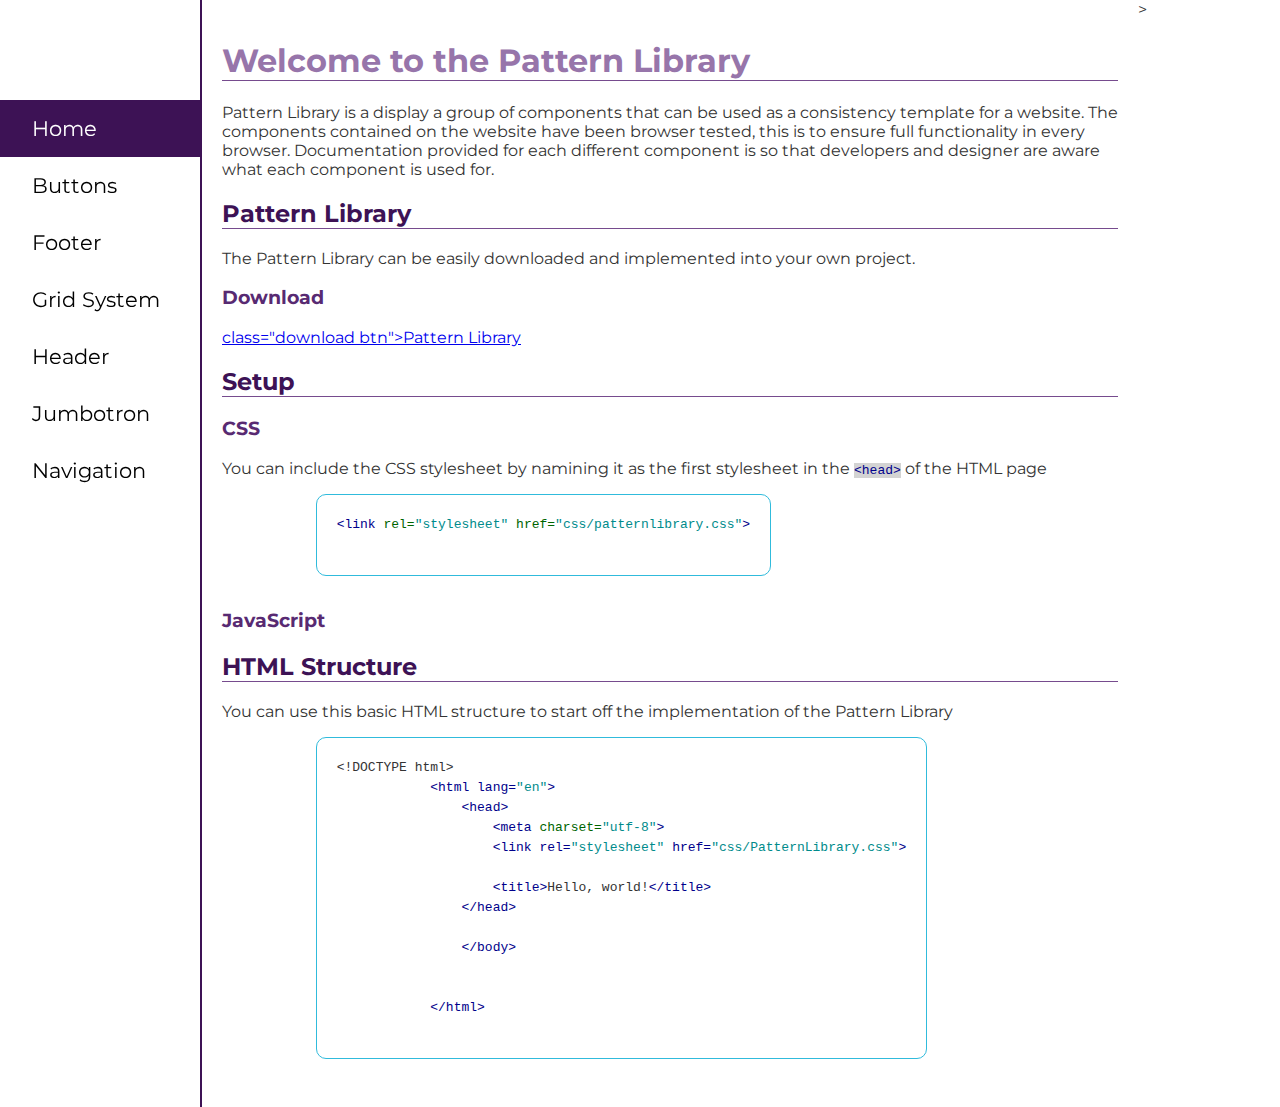
==== index.html @ 0e6b7b04 "completed index without download" ====
<!DOCTYPE html>
<html lang="en">

<head>
    <link rel="stylesheet" href="css/patternlibrary.css">
    <link href="https://fonts.googleapis.com/css?family=Montserrat" rel="stylesheet">
    <title> Welcome to the Pattern Library</title>
</head>

<body>
    <div class="wrapper">
        <aside>
            <nav id="nav">
                <ul>
                    <li><a class="active" href="index.html"> Home</a></li>
                    <li><a href="buttons.html"> Buttons</a></li>
                    <li><a href="footer.html"> Footer</a></li>
                    <li><a href="grid.html"> Grid System</a></li>
                    <li><a href="header.html"> Header</a></li>
                    <li><a href="jumbotron.html"> Jumbotron</a></li>
                    <li><a href="navigation.html"> Navigation</a></li>
                </ul>
            </nav>
        </aside>

        <main>
            <h1>Welcome to the Pattern Library</h1>
            <p> Pattern Library is a display a group of components that can be used as a consistency template for a
                website. The components contained on the website have been browser tested, this is to ensure full
                functionality in every browser.
                Documentation provided for each different component is so that developers and designer are aware what
                each component is used for.
            </p>

            <h2>Pattern Library</h2>
            <p> The Pattern Library can be easily downloaded and implemented into your own project.</p>
            <h3>Download</h3>
            <a href="downloads/PatternLibrary-css.zip"> class="download btn">Pattern Library</a>

            <h2> Setup </h2>
            <h3>CSS</h3>
            <p>You can include the CSS stylesheet by namining it as the first stylesheet in the <code
                    class="code-inline"><span class="tag">&lt;head&gt;</span></code> of the HTML page </p>
            <pre>
            <code
                class="code-block"><span class="tag">&lt;link </span><span class="attribute">rel=</span><span class="value">"stylesheet"</span> <span class="attribute">href=</span><span class="value">"css/patternlibrary.css"</span><span class="tag">&gt;</span>
            </code>
        </pre>

            <h3>JavaScript</h3>
            <h2> HTML Structure </h2>
            <p>You can use this basic HTML structure to start off the implementation of the Pattern Library</p>
            <pre>
            <code class="code-block">&lt;!DOCTYPE html&gt;
            <span class="tag">&lt;html <span class="attrib">lang=</span><span class="value">"en"</span>&gt;</span>
                <span class="tag">&lt;head&gt;</span>
                    <span class="tag">&lt;meta <span class="attribute">charset=</span><span class="value">"utf-8"</span>&gt;</span>
                    <span class="tag">&lt;link <span class="attrib">rel=</span><span class="value">"stylesheet"</span> <span class="attrib">href=</span><span class="value">"css/PatternLibrary.css"</span>&gt;</span>
                    
                    <span class="tag">&lt;title&gt;</span>Hello, world!<span class="tag">&lt;/title&gt;</span>
                <span class="tag">&lt;/head&gt;</span>
            
                <span class="tag">&lt;/body&gt;</span>


            <span class="tag">&lt;/html&gt;</span>
            </code>
        </pre>

        </main>>
    </div>
    <!--wrapper-->
</body>


</html>
---- css/patternlibrary.css ----
aside {
    float: left;
    width: 15%;
    height: auto;
}



nav {
    
    height: auto;
    float: left;
    position: fixed;
    width: 200px;
    padding-top: 100px;
}

ul {
    list-style-type: none;
    margin: 0;
    padding: 0;
    width: auto;
    font-size: 1.3em;

}

li a {
    display: block;
    color: #000;
    padding: 16px 32px;
    text-decoration: none;

}

li a.active {
    background-color: #3D1255;
    color: white;
}

li a:hover:not(.active) {
    background-color: #9775AA;
    color: white;
}

main {
    float: left;
    height: auto;
    width: 70%;
    padding: 20px;
    border-left: 2pt solid #3D1255;
    margin-left: 200px;
}
.section {
width: 100%;
padding-left: 30px;
background-color: white;
}

h1 {
    color: #9775AA;
    font-family: 'Montserrat', sans-serif;
    border-bottom: 1pt solid #764B8E;
}
h2 {
    color: #3D1255;
    font-family: 'Montserrat', sans-serif;
    border-bottom: 1pt solid #764B8E;
}


h3 {
    color: #582A72;
    font-family: 'Montserrat', sans-serif;
}

h4 {
    color:#764B8E;
    font-family: 'Montserrat', sans-serif;
}
h5{
    color: #9775AA;
    font-family: 'Montserrat', sans-serif;
}

h6 {
    color: #9775AA;
    font-family: 'Montserrat', sans-serif;
}

.code {
    border: 1px solid darkgrey;
    padding: 10px;
    border-radius: 10px;
    margin: 40px;
    font-size: 1.5em;
    max-height: 1000px;
    
}

.flex-container {
    display: flex;
}

body {
    padding: 0;
    margin: 0;
    font-family: 'Montserrat', sans-serif;
    color: #333333;
    display: flex;
    flex-direction: column;

}

.code-block {
    display: inline-block;
    padding: 20px;
    max-width: 800px;
    border-radius: 10px;
    border: 1px solid #30BBDC;
    max-height: 1000px;
    line-height: 20px;

}

.code-inline {
    background-color: lightgray;
}

.tag {
    color: darkblue;
}

.attribute {
    color: darkgreen;
}

.value {
    color: darkcyan;
}

.span {
    color: darkmagenta;
}

pre {
    overflow: auto;
}
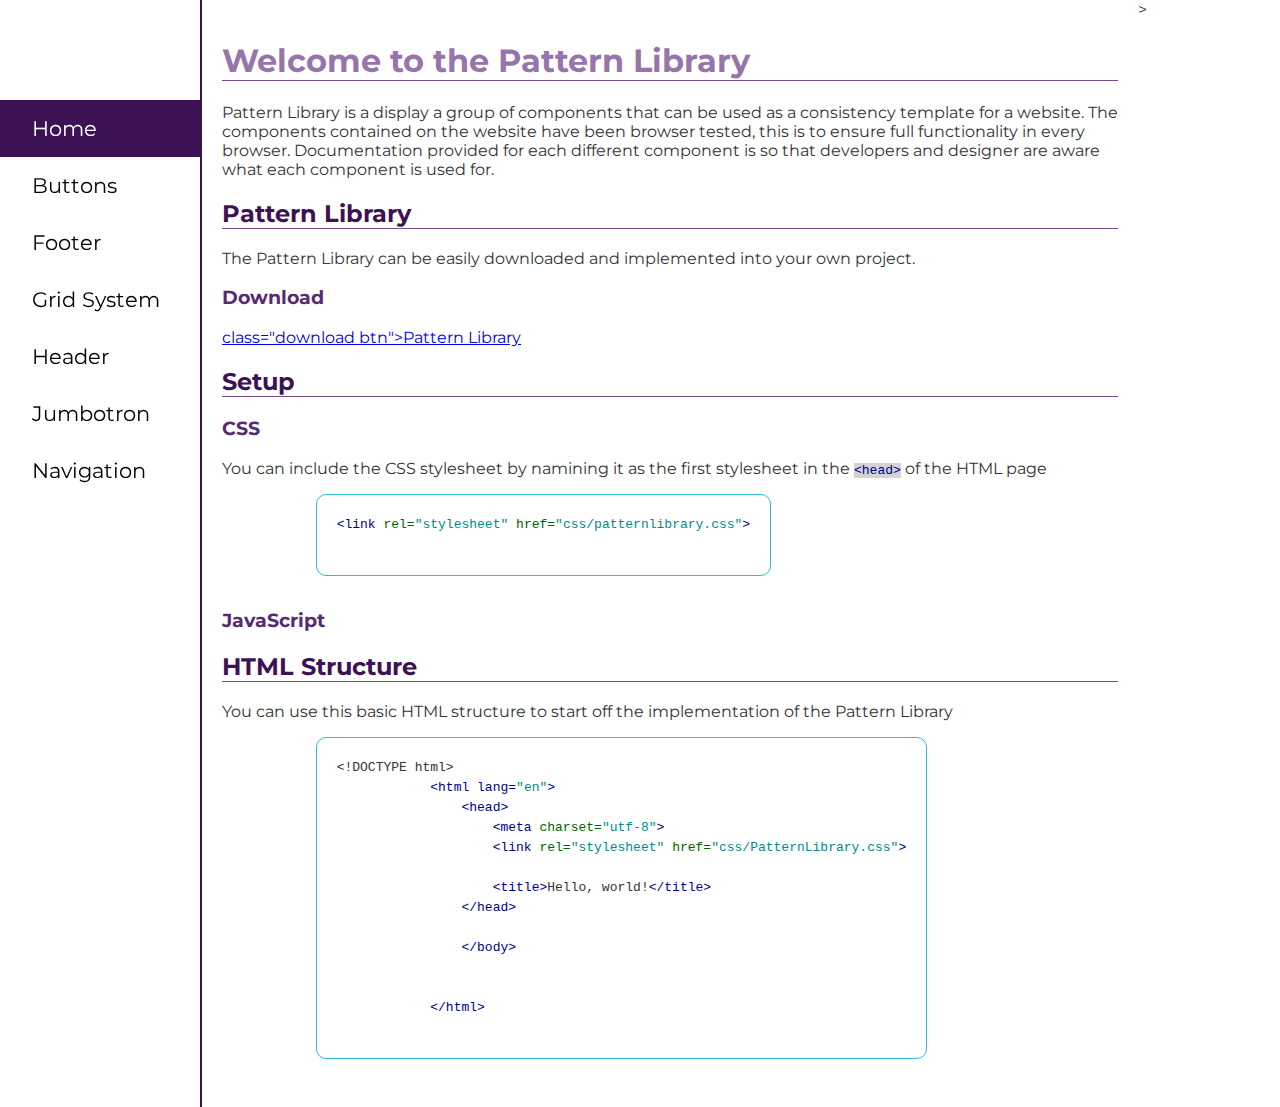
==== commit 5574b012: "completed buttons page" ====
--- a/index.html
+++ b/index.html
@@ -55,7 +55,7 @@
             <span class="tag">&lt;html <span class="attrib">lang=</span><span class="value">"en"</span>&gt;</span>
                 <span class="tag">&lt;head&gt;</span>
                     <span class="tag">&lt;meta <span class="attribute">charset=</span><span class="value">"utf-8"</span>&gt;</span>
-                    <span class="tag">&lt;link <span class="attrib">rel=</span><span class="value">"stylesheet"</span> <span class="attrib">href=</span><span class="value">"css/PatternLibrary.css"</span>&gt;</span>
+                    <span class="tag">&lt;link <span class="attribute">rel=</span><span class="value">"stylesheet"</span> <span class="attribute">href=</span><span class="value">"css/PatternLibrary.css"</span>&gt;</span>
                     
                     <span class="tag">&lt;title&gt;</span>Hello, world!<span class="tag">&lt;/title&gt;</span>
                 <span class="tag">&lt;/head&gt;</span>
--- a/css/patternlibrary.css
+++ b/css/patternlibrary.css
@@ -144,4 +144,767 @@
 
 pre {
     overflow: auto;
-}+}
+
+.btn {
+    display: inline-block;
+    border: none;
+    outline: none;
+    padding: 10px;
+    font-size: 1em;
+    background-color: transparent;
+    color: #333333;
+    border: solid 1px #d5d5d5;
+    border-radius: 5px;
+    transition: all .3 ease-in-out;
+    margin-left: 45px;
+    width: 150px;
+}
+
+.btn img {
+    height: 20px;
+}
+
+.btn:hover {
+    border-color: #a2a2a2;
+    color: #333333;
+}
+
+.btn-fill1 {
+    
+    border: none;
+    outline: none;
+    padding: 10px;
+    font-size: 1.5em;
+    background-color: lightblue;
+    color: #333333;
+    border: solid 3px lightblue;
+    border-radius: 6px;
+    transition: all .3s ease-in-out;
+    width: 150px;
+    height: auto;
+    margin-left: 45px;
+
+}
+
+.btn-fill2 {
+    
+    border: none;
+    outline: none;
+    padding: 10px;
+    font-size: 1.5em;
+    background-color: palevioletred;
+    color: #333333;
+    border: solid 3px palevioletred;
+    border-radius: 6px;
+    transition: all .3s ease-in-out;
+    width: 150px;
+    height: auto;
+    margin-left: 45px;
+
+}
+    
+  
+.btn-fill2:hover {
+    border-color: white;
+    background-color: red;
+    opacity: 0.5;
+    color: #333333; }
+
+.btn-fill3 {
+    
+    border: none;
+    outline: none;
+    padding: 10px;
+    font-size: 1.5em;
+    background-color: plum;
+    color: #333333;
+    border: solid 3px plum;
+    border-radius: 6px;
+    transition: all .3s ease-in-out;
+    width: 150px;
+    height: auto;
+    margin-left: 45px;
+
+}
+    
+  
+.btn-fill3:hover {
+    border-color: white;
+    background-color: purple;
+    opacity: 0.5;
+    color: #333333; }
+
+.btn-fill4 {
+    
+    border: none;
+    outline: none;
+    padding: 10px;
+    margin-top: 10px;
+    font-size: 1.5em;
+    background-color: palegreen;
+    color: #333333;
+    border: solid 3px palegreen;
+    border-radius: 6px;
+    transition: all .3s ease-in-out;
+    width: 150px;
+    height: auto;
+    margin-left: 45px;
+
+}
+    
+  
+.btn-fill4:hover {
+    border-color: white;
+    background-color: darkgreen;
+    opacity: 0.5;
+    color: #333333; }
+
+.btn-fill5 {
+    
+    border: none;
+    outline: none;
+    padding: 10px;
+    font-size: 1.5em;
+    background-color: peachpuff;
+    color: #333333;
+    border: solid 3px peachpuff;
+    border-radius: 6px;
+    transition: all .3s ease-in-out;
+    width: 150px;
+    height: auto;
+    margin-top: 10px;
+    margin-left: 45px;
+}
+    
+  
+.btn-fill5:hover {
+    border-color: white;
+    background-color: lightpink;
+    opacity: 0.5;
+    color: #333333; }
+
+.btn-fill6 {
+    
+    border: none;
+    outline: none;
+    padding: 10px;
+    font-size: 1.5em;
+    background-color: orange;
+    color: #333333;
+    border: solid 3px orange;
+    border-radius: 6px;
+    transition: all .3s ease-in-out;
+    width: 150px;
+    height: auto;
+    margin-left: 45px;
+    margin-top: 10px;
+
+}
+    
+  
+.btn-fill6:hover {
+    border-color: white;
+    background-color: cadetblue;
+    opacity: 0.5;
+    color: #333333; 
+}
+
+
+    .btn-out1 {
+    
+    border: none;
+    outline: none;
+    padding: 10px;
+    font-size: 1.5em;
+    background-color: transparent;
+    color: #333333;
+    border: solid 3px lightblue;
+    border-radius: 6px;
+    transition: all .3s ease-in-out;
+    width: 150px;
+    height: auto;
+    margin-left: 45px;
+
+}
+    
+  
+.btn-out1:hover {
+    border-color: blue;
+    background-color: transparent;
+    opacity: 0.5;
+    color: #333333; }
+
+.btn-out2 {
+    
+    border: none;
+    outline: none;
+    padding: 10px;
+    font-size: 1.5em;
+    background-color: transparent;
+    color: #333333;
+    border: solid 3px palevioletred;
+    border-radius: 6px;
+    transition: all .3s ease-in-out;
+    width: 150px;
+    height: auto;
+    margin-left: 45px;
+
+}
+    
+  
+.btn-out2:hover {
+    border-color: red;
+    background-color: transparent;
+    opacity: 0.5;
+    color: #333333; }
+
+.btn-out3 {
+    
+    border: none;
+    outline: none;
+    padding: 10px;
+    font-size: 1.5em;
+    background-color: transparent;
+    color: #333333;
+    border: solid 3px plum;
+    border-radius: 6px;
+    transition: all .3s ease-in-out;
+    width: 150px;
+    height: auto;
+    margin-left: 45px;
+
+}
+    
+  
+.btn-out3:hover {
+    border-color: purple;
+    background-color: transparent;
+    opacity: 0.5;
+    color: #333333; }
+
+.btn-out4 {
+    
+    border: none;
+    outline: none;
+    padding: 10px;
+    font-size: 1.5em;
+    background-color: transparent;
+    color: #333333;
+    border: solid 3px palegreen;
+    border-radius: 6px;
+    transition: all .3s ease-in-out;
+    width: 150px;
+    height: auto;
+    margin-left: 45px;
+    margin-top: 10px;
+
+}
+    
+  
+.btn-out4:hover {
+    border-color: darkgreen;
+    background-color: transparent;
+    opacity: 0.5;
+    color: #333333; }
+
+.btn-out5 {
+    
+    border: none;
+    outline: none;
+    padding: 10px;
+    font-size: 1.5em;
+    background-color: transparent;
+    color: #333333;
+    border: solid 3px peachpuff;
+    border-radius: 6px;
+    transition: all .3s ease-in-out;
+    width: 150px;
+    height: auto;
+    margin-left: 45px;
+    margin-top: 10px;
+
+}
+    
+  
+.btn-out5:hover {
+    border-color: peachpuff;
+    background-color: transparent;
+    opacity: 0.5;
+    color: #333333; }
+
+.btn-out6 {
+    
+    border: none;
+    outline: none;
+    padding: 10px;
+    font-size: 1.5em;
+    background-color: transparent;
+    color: #333333;
+    border: solid 3px orange;
+    border-radius: 6px;
+    transition: all .3s ease-in-out;
+    width: 150px;
+    height: auto;
+    margin-left: 45px;
+    margin-top: 10px;
+
+}
+    
+  
+.btn-out6:hover {
+    border-color: palegoldenrod;
+    background-color: transparent;
+    opacity: 0.5;
+    color: #333333; 
+}
+
+
+.btn-shape1 {
+    
+    border: none;
+    outline: none;
+    padding: 10px;
+    font-size: 1.5em;
+    background-color: lightblue;
+    color: #333333;
+    border: solid 3px lightblue;
+    border-radius: 50px;
+    transition: all .3s ease-in-out;
+    width: 150px;
+    height: auto;
+    margin-left: 45px;
+
+}
+
+.btn-shape2 {
+    
+    border: none;
+    outline: none;
+    padding: 10px;
+    font-size: 1.5em;
+    background-color: palevioletred;
+    color: #333333;
+    border: solid 3px palevioletred;
+    border-radius: 50px;
+    transition: all .3s ease-in-out;
+    width: 150px;
+    height: auto;
+    margin-left: 45px;
+
+}
+    
+  
+.btn-shape2:hover {
+    border-color: white;
+    background-color: red;
+    opacity: 0.5;
+    color: #333333; }
+
+.btn-shape3 {
+    
+    border: none;
+    outline: none;
+    padding: 10px;
+    font-size: 1.5em;
+    background-color: plum;
+    color: #333333;
+    border: solid 3px plum;
+    border-radius: 50px;
+    transition: all .3s ease-in-out;
+    width: 150px;
+    height: auto;
+    margin-left: 45px;
+
+}
+    
+  
+.btn-shape3:hover {
+    border-color: white;
+    background-color: purple;
+    opacity: 0.5;
+    color: #333333; }
+
+.btn-shape4 {
+    
+    border: none;
+    outline: none;
+    padding: 10px;
+    margin-top: 10px;
+    font-size: 1.5em;
+    background-color: palegreen;
+    color: #333333;
+    border: solid 3px palegreen;
+    border-radius: 50px;
+    transition: all .3s ease-in-out;
+    width: 150px;
+    height: auto;
+    margin-left: 45px;
+
+}
+    
+  
+.btn-shape4:hover {
+    border-color: white;
+    background-color: darkgreen;
+    opacity: 0.5;
+    color: #333333; }
+
+.btn-shape5 {
+    
+    border: none;
+    outline: none;
+    padding: 10px;
+    font-size: 1.5em;
+    background-color: peachpuff;
+    color: #333333;
+    border: solid 3px peachpuff;
+    border-radius: 50px;
+    transition: all .3s ease-in-out;
+    width: 150px;
+    height: auto;
+    margin-top: 10px;
+    margin-left: 45px;
+}
+    
+  
+.btn-shape5:hover {
+    border-color: white;
+    background-color: lightpink;
+    opacity: 0.5;
+    color: #333333; }
+
+.btn-shape6 {
+    
+    border: none;
+    outline: none;
+    padding: 10px;
+    font-size: 1.5em;
+    background-color: orange;
+    color: #333333;
+    border: solid 3px orange;
+    border-radius: 50px;
+    transition: all .3s ease-in-out;
+    width: 150px;
+    height: auto;
+    margin-left: 45px;
+    margin-top: 10px;
+
+}
+    
+  
+.btn-shape6:hover {
+    border-color: white;
+    background-color: cadetblue;
+    opacity: 0.5;
+    color: #333333; 
+}
+
+
+
+.css{
+    border: 1px solid #30BBDC;
+    padding: 5px;
+    border-radius: 10px;
+    margin: 10px;
+    font-size: 1rem;
+    width: 400px;
+}
+
+
+.btn-widthfill1 {
+    
+    border: none;
+    outline: none;
+    padding: 10px;
+    font-size: 1.5em;
+    background-color: lightblue;
+    color: #333333;
+    border: solid 3px lightblue;
+    border-radius: 6px;
+    transition: all .3s ease-in-out;
+    width: 100%;
+    height: 50px;
+    margin-left: 45px;
+    margin-bottom: 10px;
+
+}
+
+.btn-widthfill2 {
+    
+    border: none;
+    outline: none;
+    padding: 10px;
+    font-size: 1.5em;
+    background-color: palevioletred;
+    color: #333333;
+    border: solid 3px palevioletred;
+    border-radius: 6px;
+    transition: all .3s ease-in-out;
+    width: 100%;
+    height: 50px;
+    margin-left: 45px;
+    margin-bottom: 10px;
+
+}
+    
+  
+.btn-widthfill2:hover {
+    border-color: white;
+    background-color: red;
+    opacity: 0.5;
+    color: #333333; }
+
+.btn-widthfill3 {
+    
+    border: none;
+    outline: none;
+    padding: 10px;
+    font-size: 1.5em;
+    background-color: plum;
+    color: #333333;
+    border: solid 3px plum;
+    border-radius: 6px;
+    transition: all .3s ease-in-out;
+    width: 100%;
+    height: 50px;
+    margin-left: 45px;
+    margin-bottom: 10px;
+
+}
+    
+  
+.btn-widthfill3:hover {
+    border-color: white;
+    background-color: purple;
+    opacity: 0.5;
+    color: #333333; 
+}
+
+.btn-widthfill4 {
+    
+    border: none;
+    outline: none;
+    padding: 10px;
+    margin-bottom: 10px;
+    font-size: 1.5em;
+    background-color: palegreen;
+    color: #333333;
+    border: solid 3px palegreen;
+    border-radius: 6px;
+    transition: all .3s ease-in-out;
+    width: 100%;
+    height: 50px;
+    margin-left: 45px;
+
+}
+    
+  
+.btn-widthfill4:hover {
+    border-color: white;
+    background-color: darkgreen;
+    opacity: 0.5;
+    color: #333333; }
+
+.btn-widthfill5 {
+    
+    border: none;
+    outline: none;
+    padding: 10px;
+    font-size: 1.5em;
+    background-color: peachpuff;
+    color: #333333;
+    border: solid 3px peachpuff;
+    border-radius: 6px;
+    transition: all .3s ease-in-out;
+    width: 100%;
+    height: 50px;
+    margin-bottom: 10px;
+    margin-left: 45px;
+}
+    
+  
+.btn-widthfill5:hover {
+    border-color: white;
+    background-color: lightpink;
+    opacity: 0.5;
+    color: #333333; }
+
+.btn-widthfill6 {
+    
+    border: none;
+    outline: none;
+    padding: 10px;
+    font-size: 1.5em;
+    background-color: orange;
+    color: #333333;
+    border: solid 3px orange;
+    border-radius: 6px;
+    transition: all .3s ease-in-out;
+    width: 100%;
+    height: 50px;
+    margin-left: 45px;
+    margin-bottom: 10px;
+
+}
+    
+  
+.btn-widthfill6:hover {
+    border-color: white;
+    background-color: cadetblue;
+    opacity: 0.5;
+    color: #333333; 
+}
+
+ .btn-widthout1 {
+    
+    border: none;
+    outline: none;
+    padding: 10px;
+    font-size: 1.5em;
+    background-color: transparent;
+    color: #333333;
+    border: solid 3px lightblue;
+    border-radius: 6px;
+    transition: all .3s ease-in-out;
+    width: 100%;
+    height: 50px;
+    margin-left: 45px;
+    margin-bottom: 10px;
+
+}
+    
+  
+.btn-widthout1:hover {
+    border-color: blue;
+    background-color: transparent;
+    opacity: 0.5;
+    color: #333333; }
+
+.btn-widthout2 {
+    
+    border: none;
+    outline: none;
+    padding: 10px;
+    font-size: 1.5em;
+    background-color: transparent;
+    color: #333333;
+    border: solid 3px palevioletred;
+    border-radius: 6px;
+    transition: all .3s ease-in-out;
+    width: 100%;
+    height: 50px;
+    margin-bottom: 10px; 
+    margin-left: 45px;
+
+
+}
+    
+  
+.btn-widthout2:hover {
+    border-color: red;
+    background-color: transparent;
+    opacity: 0.5;
+    color: #333333; }
+
+.btn-widthout3 {
+    
+    border: none;
+    outline: none;
+    padding: 10px;
+    font-size: 1.5em;
+    background-color: transparent;
+    color: #333333;
+    border: solid 3px plum;
+    border-radius: 6px;
+    transition: all .3s ease-in-out;
+    width: 100%;
+    height: 50px;
+    margin-left: 45px;
+    margin-bottom: 10px;
+
+}
+    
+  
+.btn-widthout3:hover {
+    border-color: purple;
+    background-color: transparent;
+    opacity: 0.5;
+    color: #333333; }
+
+.btn-widthout4 {
+    
+    border: none;
+    outline: none;
+    padding: 10px;
+    font-size: 1.5em;
+    background-color: transparent;
+    color: #333333;
+    border: solid 3px palegreen;
+    border-radius: 6px;
+    transition: all .3s ease-in-out;
+    width: 100%;
+    height: 50px;
+    margin-left: 45px;
+    margin-bottom: 10px;
+
+}
+    
+  
+.btn-widthout4:hover {
+    border-color: darkgreen;
+    background-color: transparent;
+    opacity: 0.5;
+    color: #333333; }
+
+.btn-widthout5 {
+    
+    border: none;
+    outline: none;
+    padding: 10px;
+    font-size: 1.5em;
+    background-color: transparent;
+    color: #333333;
+    border: solid 3px peachpuff;
+    border-radius: 6px;
+    transition: all .3s ease-in-out;
+    width: 100%;
+    height: auto;
+    margin-left: 45px;
+    margin-bottom: 10px;
+
+}
+    
+  
+.btn-widthout5:hover {
+    border-color: peachpuff;
+    background-color: transparent;
+    opacity: 0.5;
+    color: #333333; }
+
+.btn-widthout6 {
+    
+    border: none;
+    outline: none;
+    padding: 10px;
+    font-size: 1.5em;
+    background-color: transparent;
+    color: #333333;
+    border: solid 3px orange;
+    border-radius: 6px;
+    transition: all .3s ease-in-out;
+    width: 100%;
+    height: 50px;
+    margin-left: 45px;
+    margin-bottom: 10px;
+
+}
+    
+  
+.btn-widthout6:hover {
+    border-color: palegoldenrod;
+    background-color: transparent;
+    opacity: 0.5;
+    color: #333333; 
+}
+
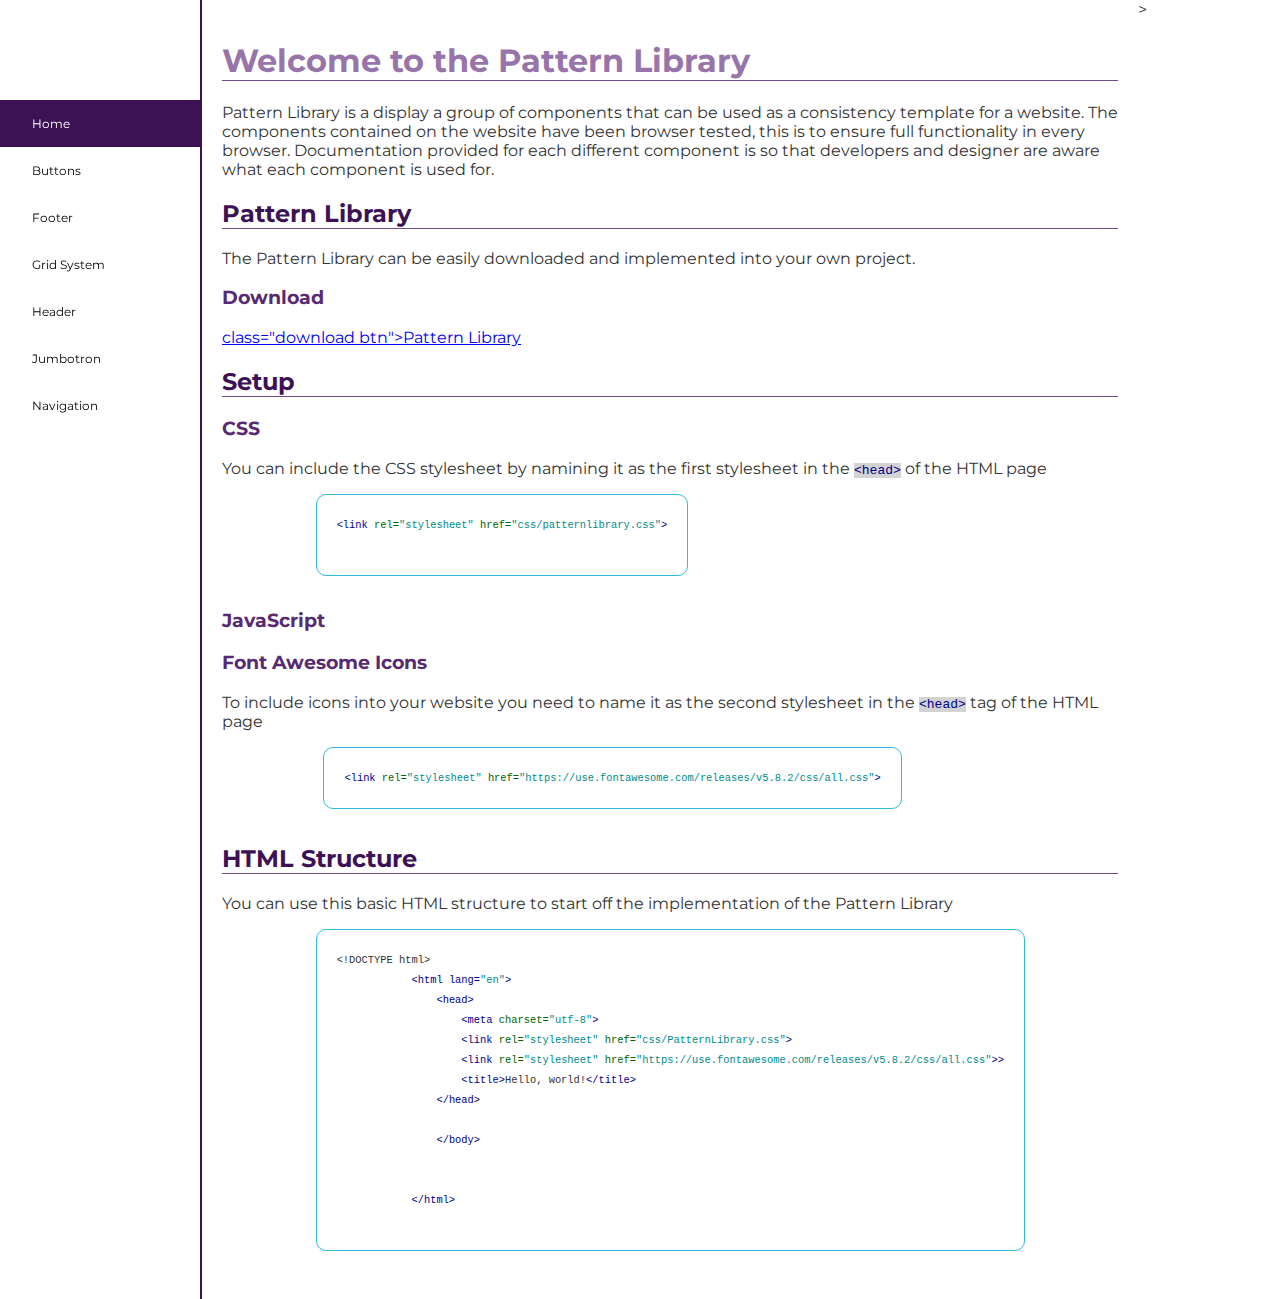
==== commit 2c7ad8a2: "footer page completed" ====
--- a/index.html
+++ b/index.html
@@ -48,6 +48,13 @@
         </pre>
 
             <h3>JavaScript</h3>
+
+            <h3>Font Awesome Icons</h3>
+            <p>To include icons into your website you need to name it as the second stylesheet in the <code
+                    class="code-inline"><span class="tag">&lt;head&gt;</span></code> tag of the HTML page </p>
+            <pre>
+             <code class="code-block"><span class="tag">&lt;link </span><span class="attribute">rel=</span><span class="value">"stylesheet"</span> <span class="attribute">href=</span><span class="value">"https://use.fontawesome.com/releases/v5.8.2/css/all.css"</span><span class="tag">&gt;</span></code>
+            </pre>
             <h2> HTML Structure </h2>
             <p>You can use this basic HTML structure to start off the implementation of the Pattern Library</p>
             <pre>
@@ -56,7 +63,7 @@
                 <span class="tag">&lt;head&gt;</span>
                     <span class="tag">&lt;meta <span class="attribute">charset=</span><span class="value">"utf-8"</span>&gt;</span>
                     <span class="tag">&lt;link <span class="attribute">rel=</span><span class="value">"stylesheet"</span> <span class="attribute">href=</span><span class="value">"css/PatternLibrary.css"</span>&gt;</span>
-                    
+                    <span class="tag">&lt;link <span class="attribute">rel=</span><span class="value">"stylesheet"</span> <span class="attribute">href=</span><span class="value"><span class="tag"><span class="value">"https://use.fontawesome.com/releases/v5.8.2/css/all.css"</span>&gt;</span></span>&gt;</span>
                     <span class="tag">&lt;title&gt;</span>Hello, world!<span class="tag">&lt;/title&gt;</span>
                 <span class="tag">&lt;/head&gt;</span>
             
--- a/css/patternlibrary.css
+++ b/css/patternlibrary.css
@@ -5,7 +5,9 @@
 }
 
 
-
+.row {
+    display: flex;
+}
 nav {
     
     height: auto;
@@ -20,7 +22,7 @@
     margin: 0;
     padding: 0;
     width: auto;
-    font-size: 1.3em;
+    font-size: 0.75em;
 
 }
 
@@ -76,10 +78,12 @@
 h4 {
     color:#764B8E;
     font-family: 'Montserrat', sans-serif;
+    
 }
 h5{
     color: #9775AA;
     font-family: 'Montserrat', sans-serif;
+    margin-left: 20px;
 }
 
 h6 {
@@ -119,6 +123,7 @@
     border: 1px solid #30BBDC;
     max-height: 1000px;
     line-height: 20px;
+    font-size: 0.65rem;
 
 }
 
@@ -908,3 +913,28 @@
     color: #333333; 
 }
 
+.hero-image {
+    width:100%;
+    height: 300px;    
+}
+
+footer{
+    width: 100%;
+    background-color: #30BBDC;
+
+}
+.footer-column{
+    width:250px;
+    font-size: 1rem;
+}
+
+i {
+    color: black;
+    font-size: 3em;
+    margin-right: 10px;
+}
+
+i:hover {
+    color: gray;
+}
+ 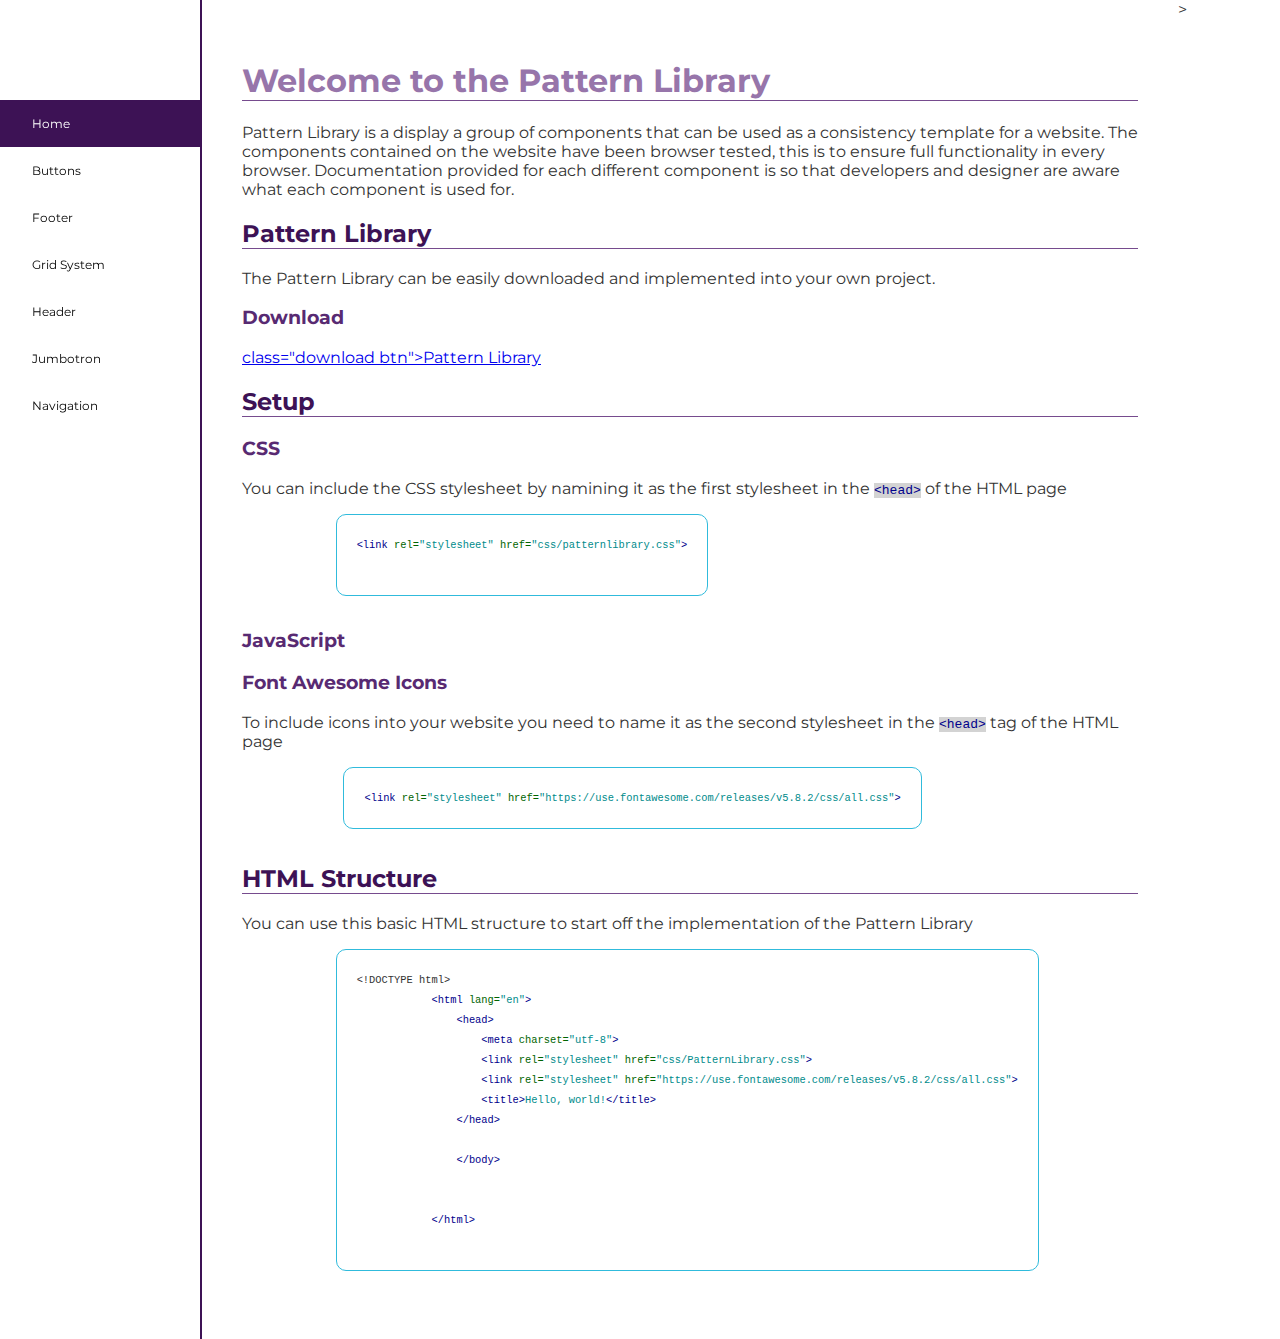
==== commit 9f9760bf: "grid page partly completed" ====
--- a/index.html
+++ b/index.html
@@ -59,11 +59,11 @@
             <p>You can use this basic HTML structure to start off the implementation of the Pattern Library</p>
             <pre>
             <code class="code-block">&lt;!DOCTYPE html&gt;
-            <span class="tag">&lt;html <span class="attrib">lang=</span><span class="value">"en"</span>&gt;</span>
+            <span class="tag">&lt;html <span class="attribute">lang=</span><span class="value">"en"</span>&gt;</span>
                 <span class="tag">&lt;head&gt;</span>
                     <span class="tag">&lt;meta <span class="attribute">charset=</span><span class="value">"utf-8"</span>&gt;</span>
                     <span class="tag">&lt;link <span class="attribute">rel=</span><span class="value">"stylesheet"</span> <span class="attribute">href=</span><span class="value">"css/PatternLibrary.css"</span>&gt;</span>
-                    <span class="tag">&lt;link <span class="attribute">rel=</span><span class="value">"stylesheet"</span> <span class="attribute">href=</span><span class="value"><span class="tag"><span class="value">"https://use.fontawesome.com/releases/v5.8.2/css/all.css"</span>&gt;</span></span>&gt;</span>
+                    <span class="tag">&lt;link <span class="attribute">rel=</span><span class="value">"stylesheet"</span> <span class="attribute">href=</span><span class="value"><span class="tag"><span class="value">"https://use.fontawesome.com/releases/v5.8.2/css/all.css"</span>&gt;</span>
                     <span class="tag">&lt;title&gt;</span>Hello, world!<span class="tag">&lt;/title&gt;</span>
                 <span class="tag">&lt;/head&gt;</span>
             
--- a/css/patternlibrary.css
+++ b/css/patternlibrary.css
@@ -48,7 +48,7 @@
     float: left;
     height: auto;
     width: 70%;
-    padding: 20px;
+    padding: 40px;
     border-left: 2pt solid #3D1255;
     margin-left: 200px;
 }
@@ -937,4 +937,19 @@
 i:hover {
     color: gray;
 }
- +
+.col-options {
+    list-style: circle;
+    margin-left: 20px;
+    font-size: 1em;
+}
+
+.col-example {
+    background-color:#30BBDC;
+    height: 30px;
+}
+.column {
+    display: flex;
+    flex: 1;
+    margin: 8px;
+}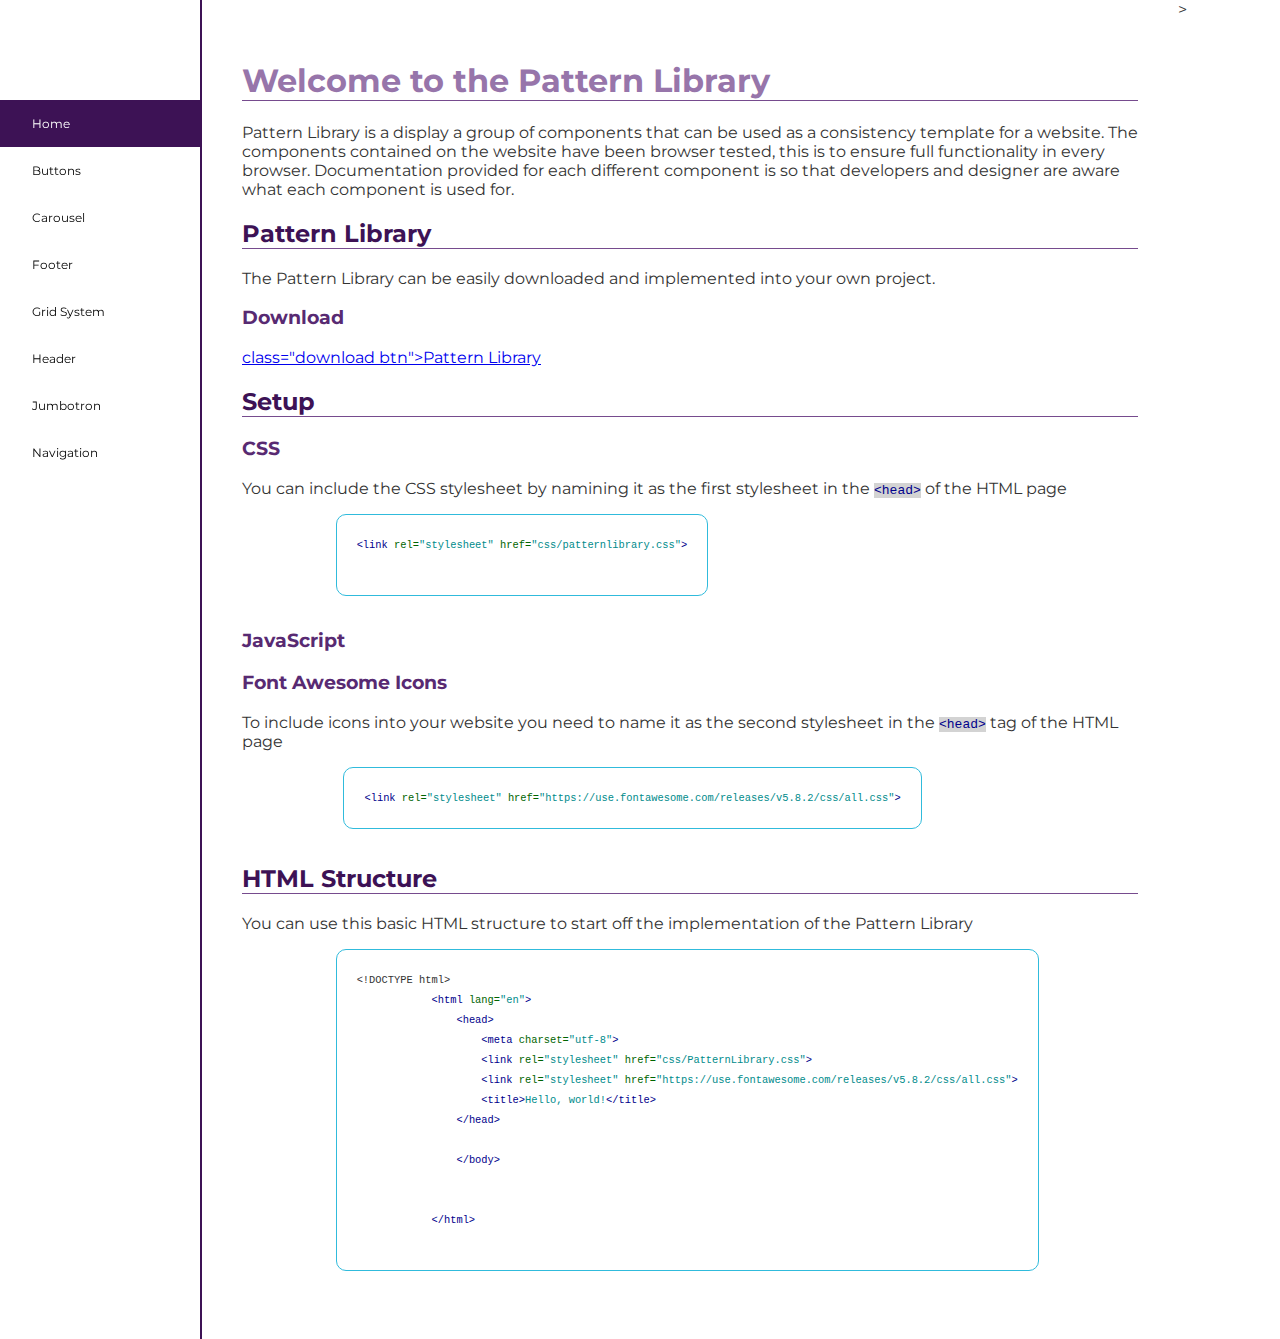
==== commit 21bc72a2: "Added carousel page and changed navigation" ====
--- a/index.html
+++ b/index.html
@@ -14,6 +14,7 @@
                 <ul>
                     <li><a class="active" href="index.html"> Home</a></li>
                     <li><a href="buttons.html"> Buttons</a></li>
+                    <li><a href="carousel.html"> Carousel</a></li>
                     <li><a href="footer.html"> Footer</a></li>
                     <li><a href="grid.html"> Grid System</a></li>
                     <li><a href="header.html"> Header</a></li>
--- a/css/patternlibrary.css
+++ b/css/patternlibrary.css
@@ -952,4 +952,22 @@
     display: flex;
     flex: 1;
     margin: 8px;
+}
+#Jumbotron {
+    background-color: lightgray;
+    height: 200px;
+    width: auto;
+    padding: 40px;
+    border-radius: 10px;
+
+}
+
+#Jumbobtn {
+    font-size: 1.3em;
+    border: 3px solid #9775AA;
+    background-color:#9775AA;
+    border-radius: 10px;
+    text-decoration:none;
+    height: 250px;
+    color: black;
 }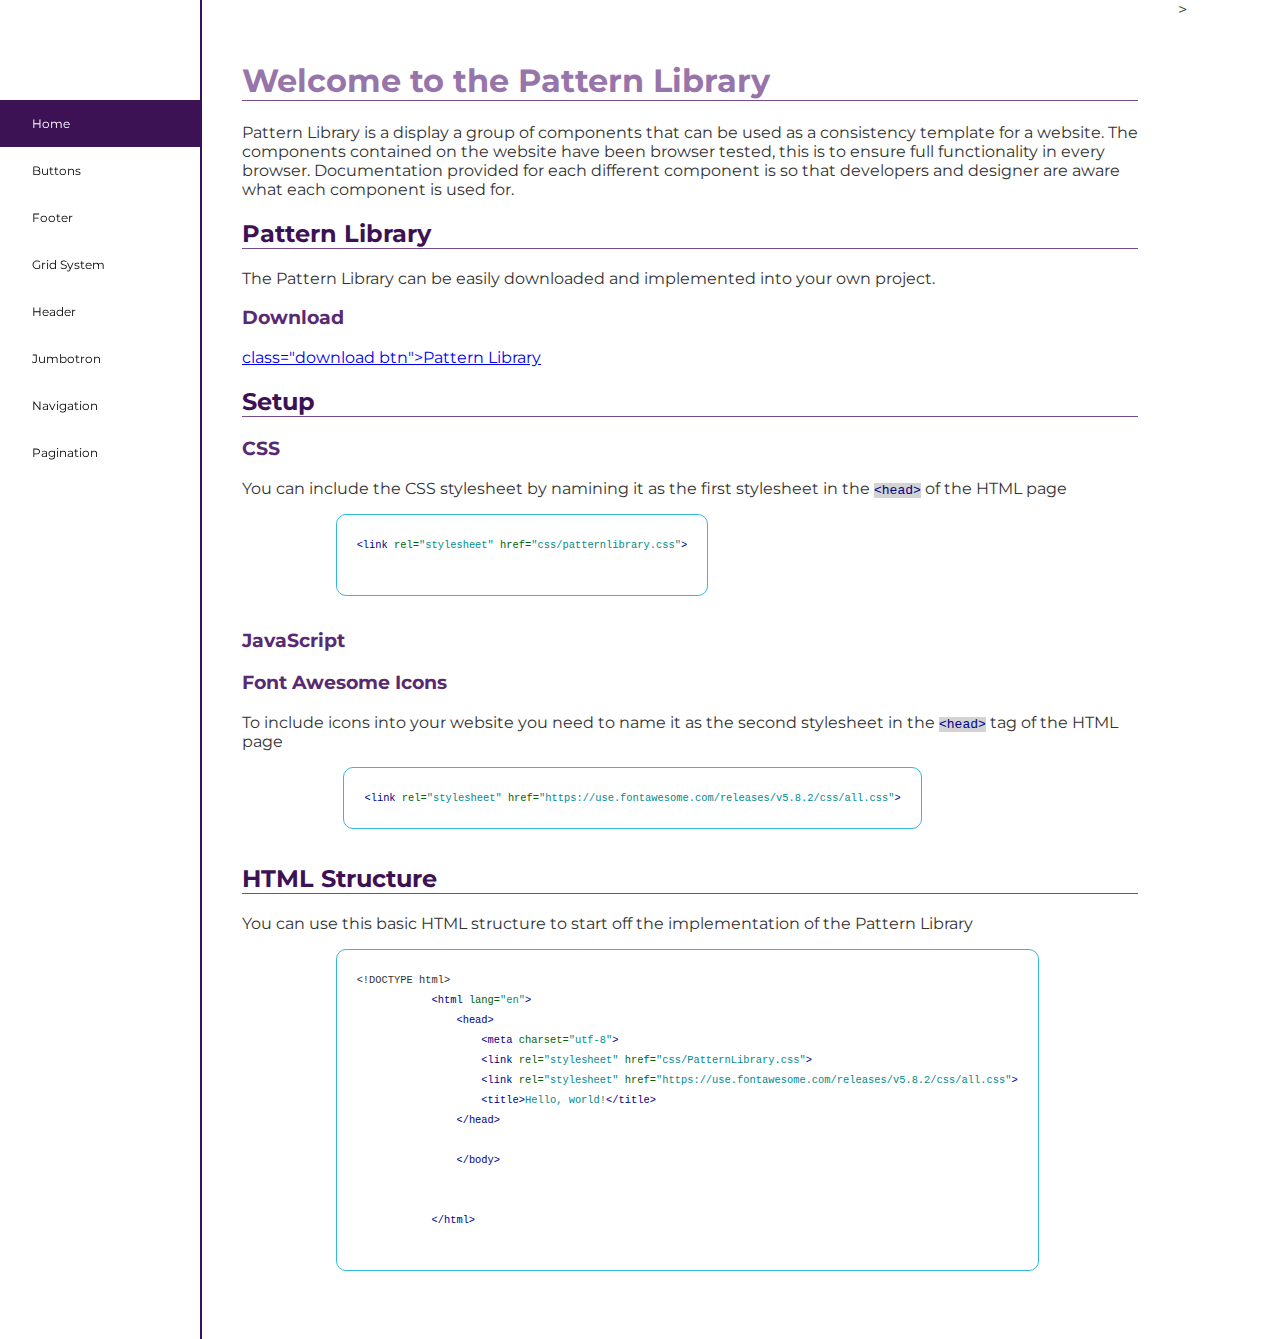
==== commit 2e3f337a: "deleted carousel and added pagination" ====
--- a/index.html
+++ b/index.html
@@ -14,12 +14,12 @@
                 <ul>
                     <li><a class="active" href="index.html"> Home</a></li>
                     <li><a href="buttons.html"> Buttons</a></li>
-                    <li><a href="carousel.html"> Carousel</a></li>
                     <li><a href="footer.html"> Footer</a></li>
                     <li><a href="grid.html"> Grid System</a></li>
                     <li><a href="header.html"> Header</a></li>
                     <li><a href="jumbotron.html"> Jumbotron</a></li>
                     <li><a href="navigation.html"> Navigation</a></li>
+                    <li><a href="pagination.html">Pagination</a></li>
                 </ul>
             </nav>
         </aside>
--- a/css/patternlibrary.css
+++ b/css/patternlibrary.css
@@ -970,4 +970,49 @@
     text-decoration:none;
     height: 250px;
     color: black;
-}+}
+
+.nav-wrapper{
+    height: 80px;
+    width: 100%;
+    background-color: blue;
+
+}
+ .nav-list li{
+        float:left;
+        padding:0;
+}
+
+.nav-list li a {
+    font-size: 3em;
+    display: inline-block;
+    list-style: none;
+}
+
+.nav-list li a:hover{
+    background-color: #30BBDC;
+}
+
+.pagination {
+    display: inline-block;
+    font-size: 2.2em;
+    margin-left: 20px;
+}
+
+.pagination a {
+    color: black;
+    float: left;
+    padding: 14px 32px;
+    text-decoration: none;
+}
+
+.pagination a.active {
+    background-color: #9775AA;
+    color: white;
+    border-radius: 5px;
+}
+
+.pagination a:hover:not(.active) {
+    background-color: lightgrey;
+    border-radius: 5px;
+}
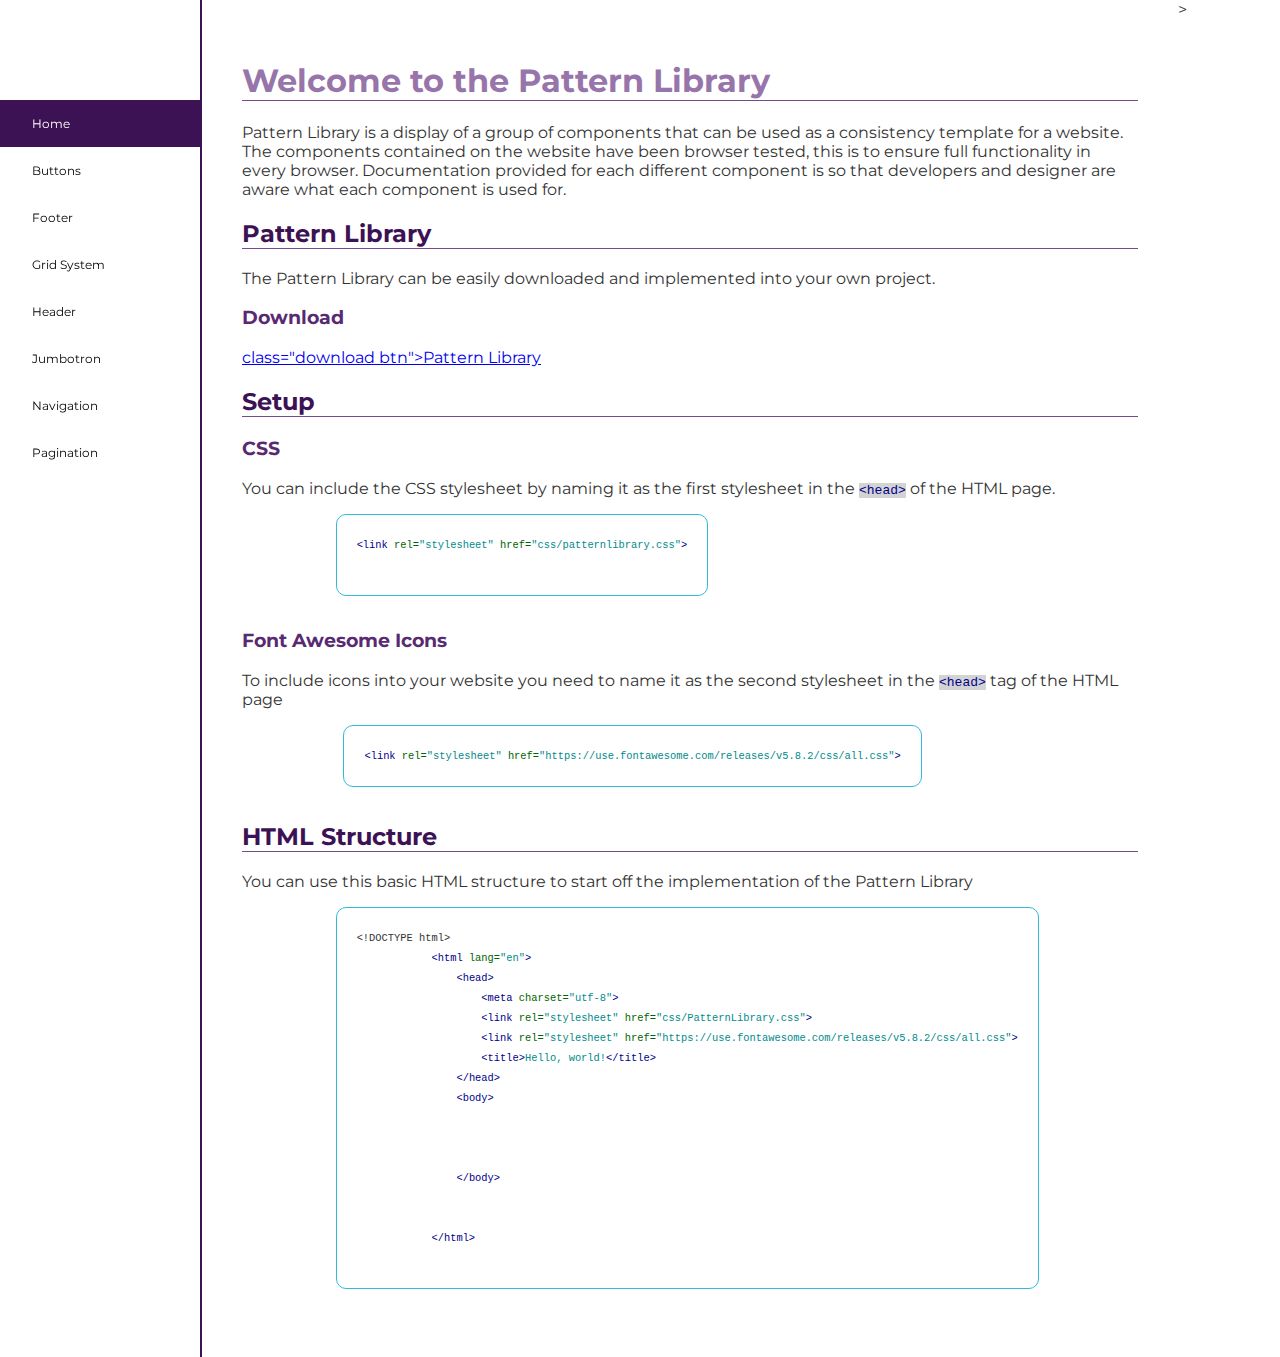
==== commit a0f2738a: "spell checked pattern library" ====
--- a/index.html
+++ b/index.html
@@ -26,7 +26,7 @@
 
         <main>
             <h1>Welcome to the Pattern Library</h1>
-            <p> Pattern Library is a display a group of components that can be used as a consistency template for a
+            <p> Pattern Library is a display of a group of components that can be used as a consistency template for a
                 website. The components contained on the website have been browser tested, this is to ensure full
                 functionality in every browser.
                 Documentation provided for each different component is so that developers and designer are aware what
@@ -40,15 +40,13 @@
 
             <h2> Setup </h2>
             <h3>CSS</h3>
-            <p>You can include the CSS stylesheet by namining it as the first stylesheet in the <code
-                    class="code-inline"><span class="tag">&lt;head&gt;</span></code> of the HTML page </p>
+            <p>You can include the CSS stylesheet by naming it as the first stylesheet in the <code
+                    class="code-inline"><span class="tag">&lt;head&gt;</span></code> of the HTML page. </p>
             <pre>
             <code
                 class="code-block"><span class="tag">&lt;link </span><span class="attribute">rel=</span><span class="value">"stylesheet"</span> <span class="attribute">href=</span><span class="value">"css/patternlibrary.css"</span><span class="tag">&gt;</span>
             </code>
         </pre>
-
-            <h3>JavaScript</h3>
 
             <h3>Font Awesome Icons</h3>
             <p>To include icons into your website you need to name it as the second stylesheet in the <code
@@ -67,7 +65,10 @@
                     <span class="tag">&lt;link <span class="attribute">rel=</span><span class="value">"stylesheet"</span> <span class="attribute">href=</span><span class="value"><span class="tag"><span class="value">"https://use.fontawesome.com/releases/v5.8.2/css/all.css"</span>&gt;</span>
                     <span class="tag">&lt;title&gt;</span>Hello, world!<span class="tag">&lt;/title&gt;</span>
                 <span class="tag">&lt;/head&gt;</span>
-            
+                <span class="tag">&lt;body&gt;</span>
+
+
+                
                 <span class="tag">&lt;/body&gt;</span>
 
 
--- a/css/patternlibrary.css
+++ b/css/patternlibrary.css
@@ -973,24 +973,25 @@
 }
 
 .nav-wrapper{
-    height: 80px;
-    width: 100%;
-    background-color: blue;
+    height: 70px;
+    width: 100%;
+    background-color: #582A72;
 
 }
  .nav-list li{
-        float:left;
-        padding:0;
+    float: left;
+    padding-top:20px;
+    margin: 0;
 }
 
 .nav-list li a {
-    font-size: 3em;
-    display: inline-block;
-    list-style: none;
+    font-size: 2em;
+    display:inline;
 }
 
 .nav-list li a:hover{
-    background-color: #30BBDC;
+    background-color: #582A72;
+    color: white;
 }
 
 .pagination {
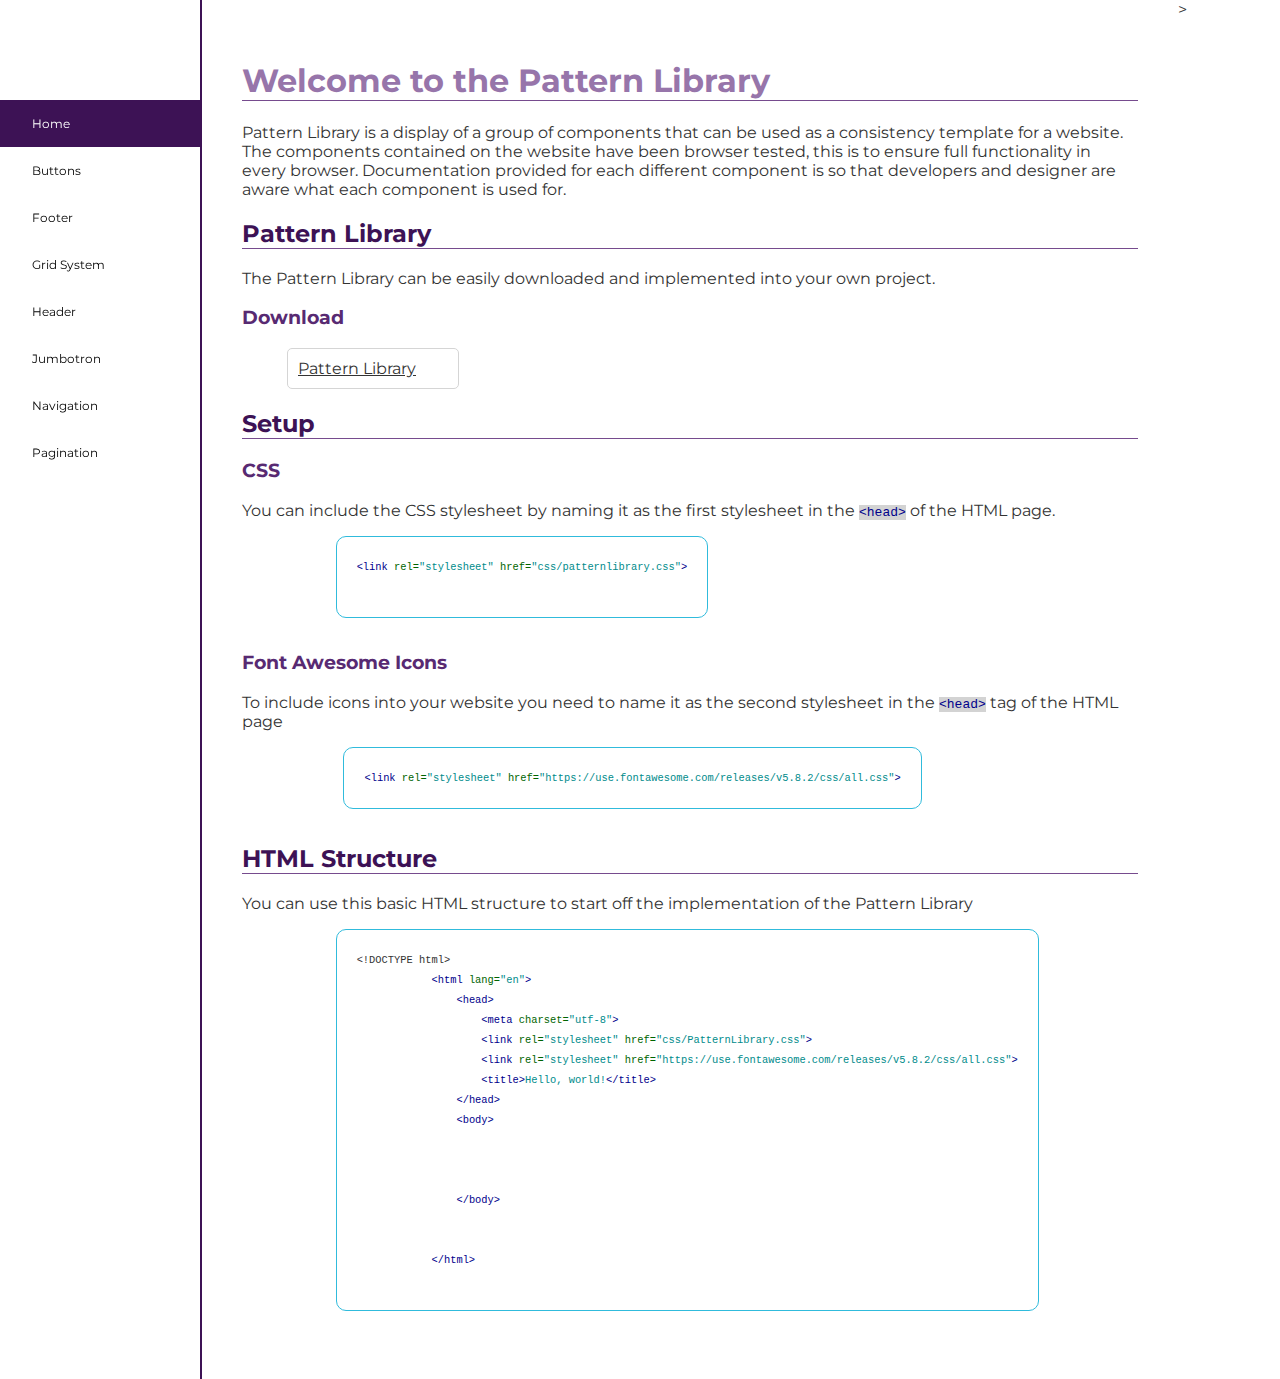
==== commit fb212daf: "Added download zip files" ====
--- a/index.html
+++ b/index.html
@@ -36,7 +36,7 @@
             <h2>Pattern Library</h2>
             <p> The Pattern Library can be easily downloaded and implemented into your own project.</p>
             <h3>Download</h3>
-            <a href="downloads/PatternLibrary-css.zip"> class="download btn">Pattern Library</a>
+            <a href="Downloads/PatternLibrary.zip" class="download btn">Pattern Library</a>
 
             <h2> Setup </h2>
             <h3>CSS</h3>
@@ -68,7 +68,7 @@
                 <span class="tag">&lt;body&gt;</span>
 
 
-                
+
                 <span class="tag">&lt;/body&gt;</span>
 
 
